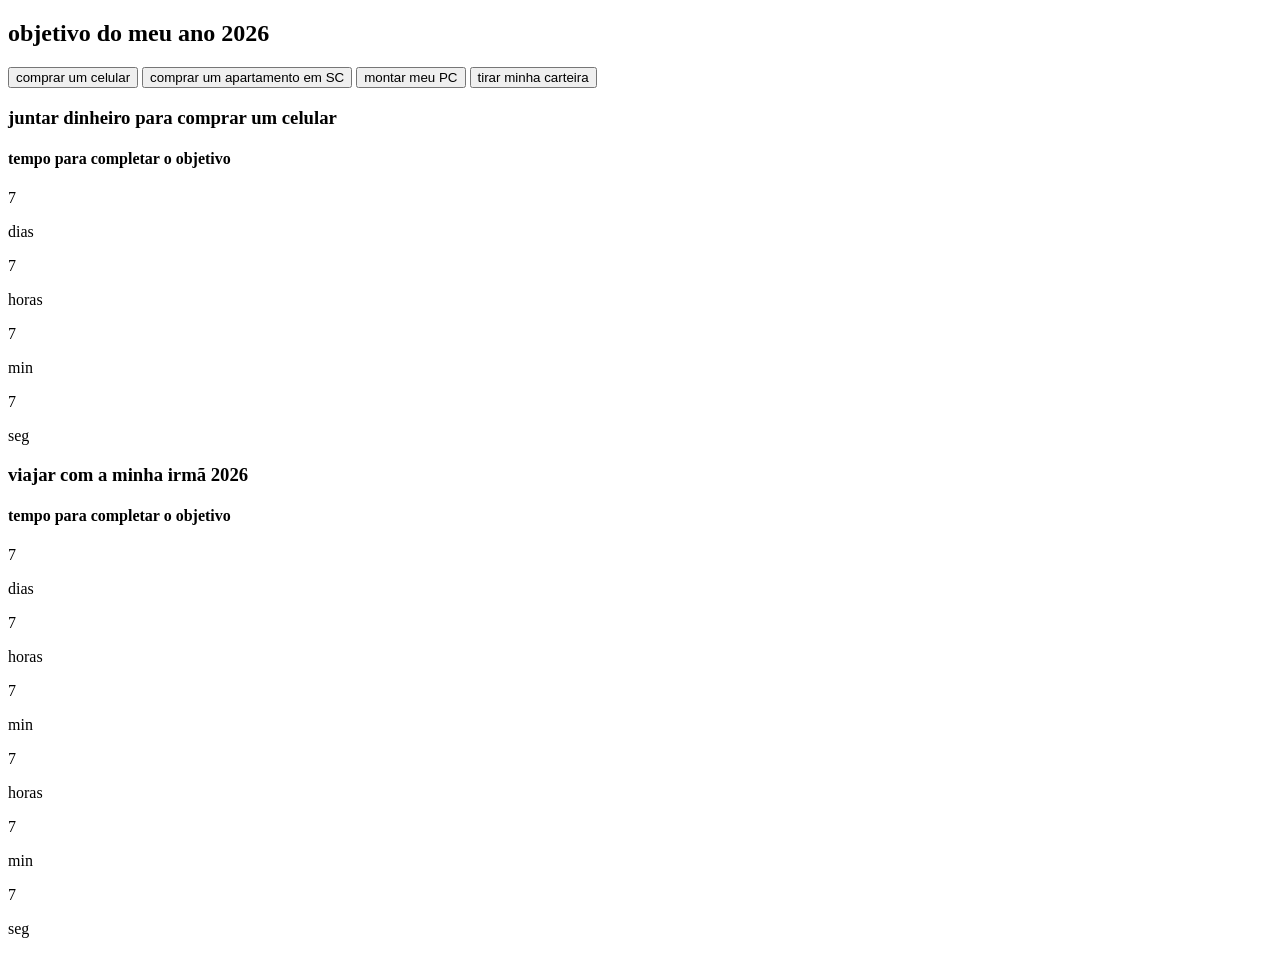
==== index.html @ e819a19a "ai papai" ====
<!DOCTYPE html>
<html lang="pt-br">
 <head>
    <meta charset="UTF-8">
    <meta name="viewport" content="width=device-width, initial-scale=1.0">
    <title>metas do meu ano de 2026</title>
    <lnk rel="stylesheet" href="sstyle.css">
 </head> 
 
 <body
 <section class="conteudo-principal"section>
    <h2 class="titulo-principal">objetivo do meu ano 2026</h2>
    <div class="conteudo">
        <div class="botoes">
            <button class="botao-ativo">comprar um celular</button>
            <button class="botao">comprar um apartamento em SC</button>
            <button clss="botao">montar meu PC</button>
            <button class="botao">tirar minha carteira</button>
            <div>
            <div class="abas-textos">
               <div class="aba-conteudo-ativo">
                  <h3 class="aba-conteudo-titulo-principal">juntar dinheiro para comprar um celular</h3>
                  <h4 class="aba-conteudo-titulo-secundario">tempo para completar o objetivo</h4>
                  <div class="contador">
               <div class="contador-digito">
                     <p clas="contador-digito-numero" id="dias0">7</p>
                     <p class="contador-digito-texto">dias</p>
                     </div>
                     <div class="contador-digito">
                     <p clas="contador-digito-numero" id="horas0">7</p>
                     <p class="contador-digito-texto">horas</p>
                     </div>
                     <div class="contador-digito">
                     <p clas="contador-digito-numero" id="min0">7</p>
                     <p class="contador-digito-texto">min</p>
                     </div>
                     <div class="contador-digito">
                     <p clas="contador-digito-numero" id="seg0">7</p>
                     <p class="contador-digito-texto">seg</p>
                     </div>
                     </div>
            </div>
            <div class="aba-conteudo">
               <h3 class="aba-conteudo-titulo-principal">viajar com a minha irmã 2026</h3>
               <h4 class="aba-conteudo-titulo-secundario">tempo para completar o objetivo</h4>
               <div class="contador">
                  <div class="contador-digito">
                     <p class="contador-digito-numero"id="dias1">7</p>
                     <p class="contador-digito-texto">dias</p>
                     </div>
                     <div class="contador-digito">
                        <p class="contador-digito-numero"id="horas1">7</p>
                        <p class="contador-digito-texto">horas</p>
                        </div>
                        <div class="contador-digito">
                           <p class="contador-digito-numero"id="min1">7</p>
                           <p class="contador-digito-texto">min</p>
                           </div>
                           <div class="contador-digito">
                              <p class="contador-digito-numero"id="horas0">7</p>
                              <p class="contador-digito-texto">horas</p>
                              </div>
                              <div class="contador-digito">
                                 <p class="contadr-digito-numero"id="min0">7</p>
                                 <p class="contador-digito-texto">min</p>
                                 </div>
                                 <div class="contador-digito">
                                    <p class="contador-digito-numero"id="seg0">7</p>
                                    <p class="contador-digito-texto">seg</p>
                                    </div>
                                    </div>
                                    </div>
                                    <div class="aba-conteudo">
                                       <h3 class="aba-conteudo-titulo-principal"
                              

               

 </section>

</body>
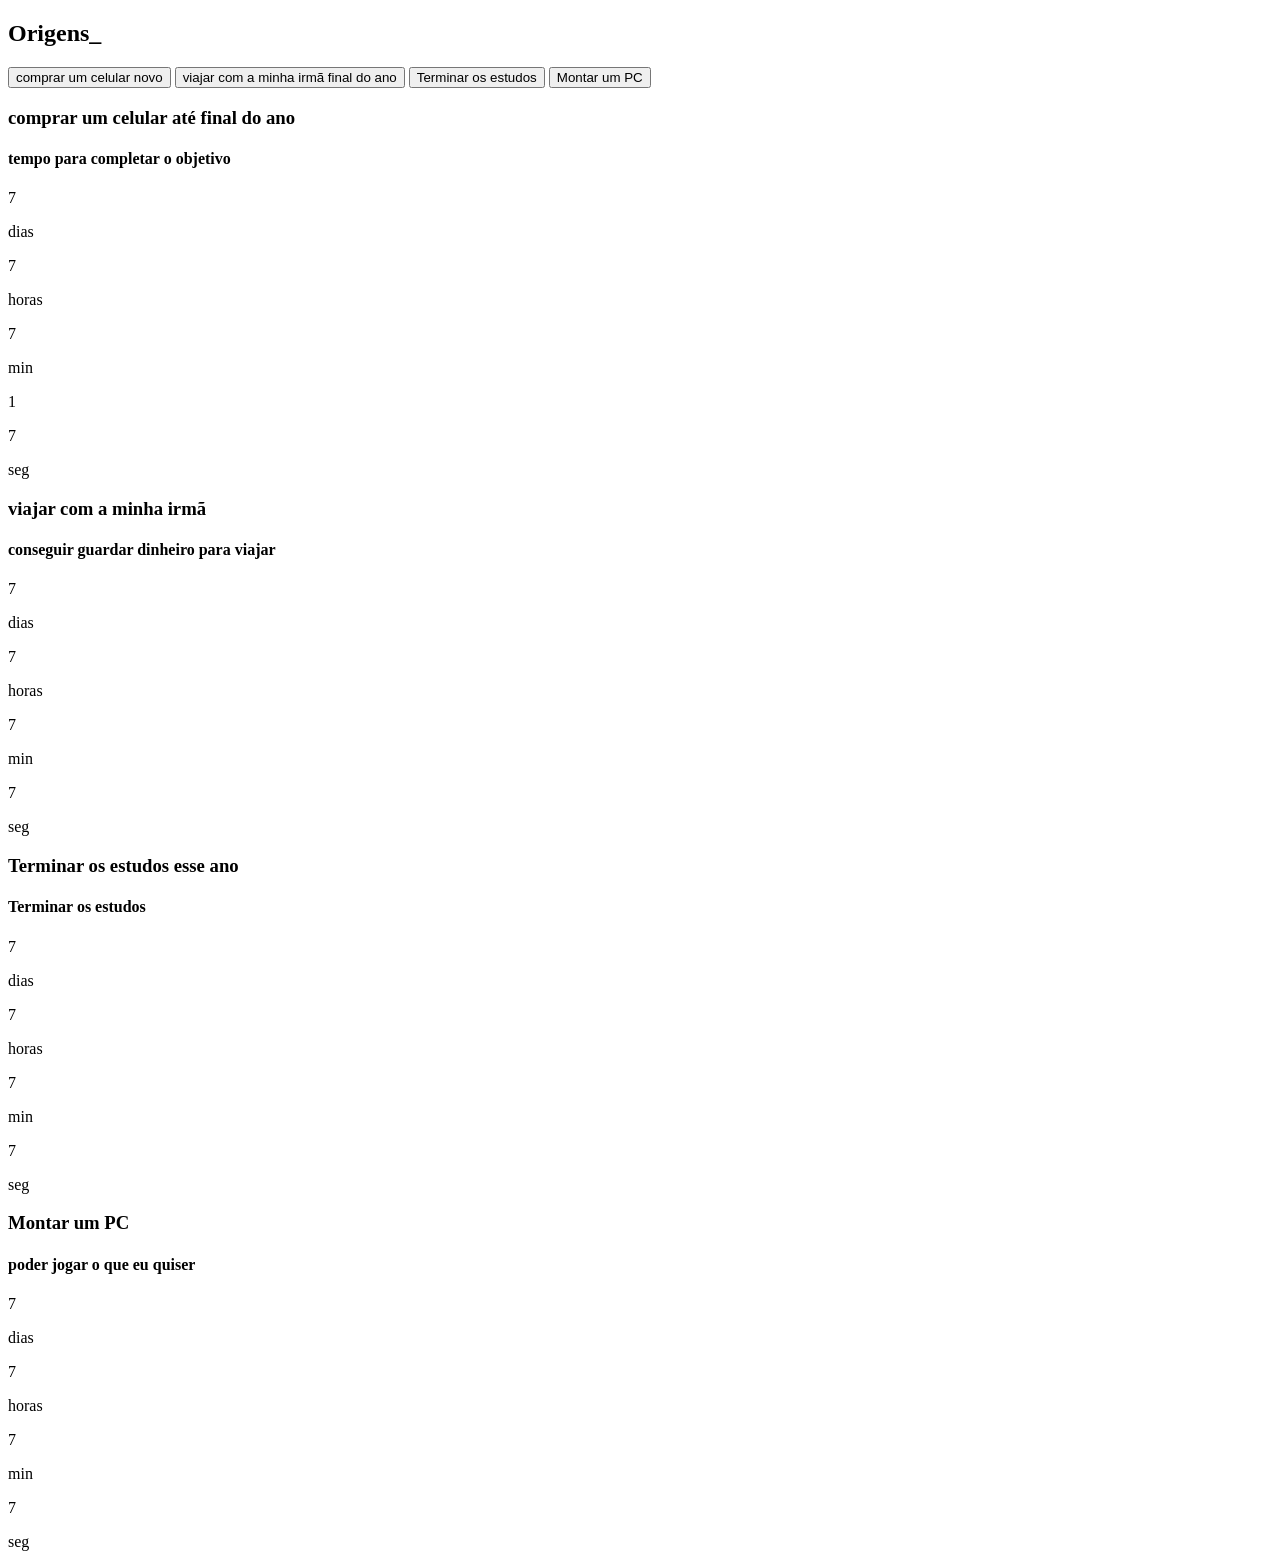
==== commit 8f71024d: "certinho" ====
--- a/index.html
+++ b/index.html
@@ -1,81 +1,121 @@
 <!DOCTYPE html>
 <html lang="pt-br">
- <head>
+<head>
     <meta charset="UTF-8">
     <meta name="viewport" content="width=device-width, initial-scale=1.0">
-    <title>metas do meu ano de 2026</title>
-    <lnk rel="stylesheet" href="sstyle.css">
- </head> 
- 
- <body
- <section class="conteudo-principal"section>
-    <h2 class="titulo-principal">objetivo do meu ano 2026</h2>
+    <title>Minhas Metas 2026</title>
+    <link rel="stylesheet" href="style.css"
+</head>
+
+
+
+<body>
+    
+<section class="conteudo-principal">
+    <h2 class="Titulo-principal">Origens<span>_</span></h2>
     <div class="conteudo">
         <div class="botoes">
-            <button class="botao-ativo">comprar um celular</button>
-            <button class="botao">comprar um apartamento em SC</button>
-            <button clss="botao">montar meu PC</button>
-            <button class="botao">tirar minha carteira</button>
-            <div>
-            <div class="abas-textos">
-               <div class="aba-conteudo-ativo">
-                  <h3 class="aba-conteudo-titulo-principal">juntar dinheiro para comprar um celular</h3>
-                  <h4 class="aba-conteudo-titulo-secundario">tempo para completar o objetivo</h4>
-                  <div class="contador">
-               <div class="contador-digito">
-                     <p clas="contador-digito-numero" id="dias0">7</p>
-                     <p class="contador-digito-texto">dias</p>
-                     </div>
-                     <div class="contador-digito">
-                     <p clas="contador-digito-numero" id="horas0">7</p>
-                     <p class="contador-digito-texto">horas</p>
-                     </div>
-                     <div class="contador-digito">
-                     <p clas="contador-digito-numero" id="min0">7</p>
-                     <p class="contador-digito-texto">min</p>
-                     </div>
-                     <div class="contador-digito">
-                     <p clas="contador-digito-numero" id="seg0">7</p>
-                     <p class="contador-digito-texto">seg</p>
-                     </div>
-                     </div>
+            <button class="botao-ativo">comprar um celular novo</button>
+            <button class="botao">viajar com a minha irmã final do ano</button>
+            <button class="botao">Terminar os estudos</button>
+            <button class="botao">Montar um PC</button>
+        </div>
+        <div class="abas-textos">
+            <div class="aba-conteudo-ativo">
+            <h3 class="aba-conteudo-titulo-principal">comprar um celular até final do ano</h3>
+            <h4 class="aba-conteudo-titulo-secundario">tempo para completar o objetivo</h4>
+            <div class="contador">
+                <div class="contador-digito">
+                    <p class="contador-digito-numero" id="dias0">7</p>
+                    <p class="contador-digito-texto">dias</p>
+                </div>
+                <div class="contador-digito">
+                    <p class="contador-digito-numero" id="horas0">7</p>
+                    <p class="contador-digito-texto">horas</p>
+                </div>
+                <div class="contador-digito">
+                    <p class="contador-digito-numero" id="min0">7</p>
+                    <p class="contador-digito-texto">min</p>
+                </div>1
+                <div class="contador-digito">
+                    <p class="contador-digito-numero" id="seg0">7</p>
+                    <p class="contador-digito-texto">seg</p>
+                </div>
             </div>
-            <div class="aba-conteudo">
-               <h3 class="aba-conteudo-titulo-principal">viajar com a minha irmã 2026</h3>
-               <h4 class="aba-conteudo-titulo-secundario">tempo para completar o objetivo</h4>
-               <div class="contador">
-                  <div class="contador-digito">
-                     <p class="contador-digito-numero"id="dias1">7</p>
-                     <p class="contador-digito-texto">dias</p>
-                     </div>
-                     <div class="contador-digito">
-                        <p class="contador-digito-numero"id="horas1">7</p>
-                        <p class="contador-digito-texto">horas</p>
-                        </div>
-                        <div class="contador-digito">
-                           <p class="contador-digito-numero"id="min1">7</p>
-                           <p class="contador-digito-texto">min</p>
-                           </div>
-                           <div class="contador-digito">
-                              <p class="contador-digito-numero"id="horas0">7</p>
-                              <p class="contador-digito-texto">horas</p>
-                              </div>
-                              <div class="contador-digito">
-                                 <p class="contadr-digito-numero"id="min0">7</p>
-                                 <p class="contador-digito-texto">min</p>
-                                 </div>
-                                 <div class="contador-digito">
-                                    <p class="contador-digito-numero"id="seg0">7</p>
-                                    <p class="contador-digito-texto">seg</p>
-                                    </div>
-                                    </div>
-                                    </div>
-                                    <div class="aba-conteudo">
-                                       <h3 class="aba-conteudo-titulo-principal"
-                              
+        </div>
+        
+        <div class="aba-conteudo">
+            <h3 class="aba-conteudo-titulo-principal">viajar com a minha irmã</h3>
+            <h4 class="aba-conteudo-titulo-secundario">conseguir guardar dinheiro para viajar</h4>
+            <div class="contador">
+                <div class="contador-digito">
+                    <p class="contador-digito-numero" id="dias1">7</p>
+                    <p class="contador-digito-texto">dias</p>
+                </div>
+                <div class="contador-digito">
+                    <p class="contador-digito-numero" id="horas1">7</p>
+                    <p class="contador-digito-texto">horas</p>
+                </div>
+                <div class="contador-digito">
+                    <p class="contador-digito-numero" id="min1">7</p>
+                    <p class="contador-digito-texto">min</p>
+                </div>
+                <div class="contador-digito">
+                    <p class="contador-digito-numero" id="seg1">7</p>
+                    <p class="contador-digito-texto">seg</p>
+                </div>
+            </div>
+        </div>
 
-               
+        <div class="aba-conteudo">
+            <h3 class="aba-conteudo-titulo-principal">Terminar os estudos esse ano</h3>
+            <h4 class="aba-conteudo-titulo-secundario">Terminar os estudos</h4>
+            <div class="contador">
+                <div class="contador-digito">
+                    <p class="contador-digito-numero" id="dias2">7</p>
+                    <p class="contador-digito-texto">dias</p>
+                </div>
+                <div class="contador-digito">
+                    <p class="contador-digito-numero" id="horas2">7</p>
+                    <p class="contador-digito-texto">horas</p>
+                </div>
+                <div class="contador-digito">
+                    <p class="contador-digito-numero" id="min2">7</p>
+                    <p class="contador-digito-texto">min</p>
+                </div>
+                <div class="contador-digito">
+                    <p class="contador-digito-numero" id="seg2">7</p>
+                    <p class="contador-digito-texto">seg</p>
+                </div>
+            </div>
+        </div>
 
- </section>
+        <div class="aba-conteudo">
+            <h3 class="aba-conteudo-titulo-principal">Montar um PC</h3>
+            <h4 class="aba-conteudo-titulo-secundario">poder jogar o que eu quiser</h4>
+            <div class="contador">
+                <div class="contador-digito">
+                    <p class="contador-digito-numero" id="dias3">7</p>
+                    <p class="contador-digito-texto">dias</p>
+                </div>
+                <div class="contador-digito">
+                    <p class="contador-digito-numero" id="horas3">7</p>
+                    <p class="contador-digito-texto">horas</p>
+                </div>
+                <div class="contador-digito">
+                    <p class="contador-digito-numero" id="min3">7</p>
+                    <p class="contador-digito-texto">min</p>
+                </div>
+                <div class="contador-digito">
+                    <p class="contador-digito-numero" id="seg3">7</p>
+                    <p class="contador-digito-texto">seg</p>
+            </div>
+        </div>
 
-</body>+        </div>
+    </div>
+</section>
+
+<script src="main.js"></script>
+</body>
+</html>
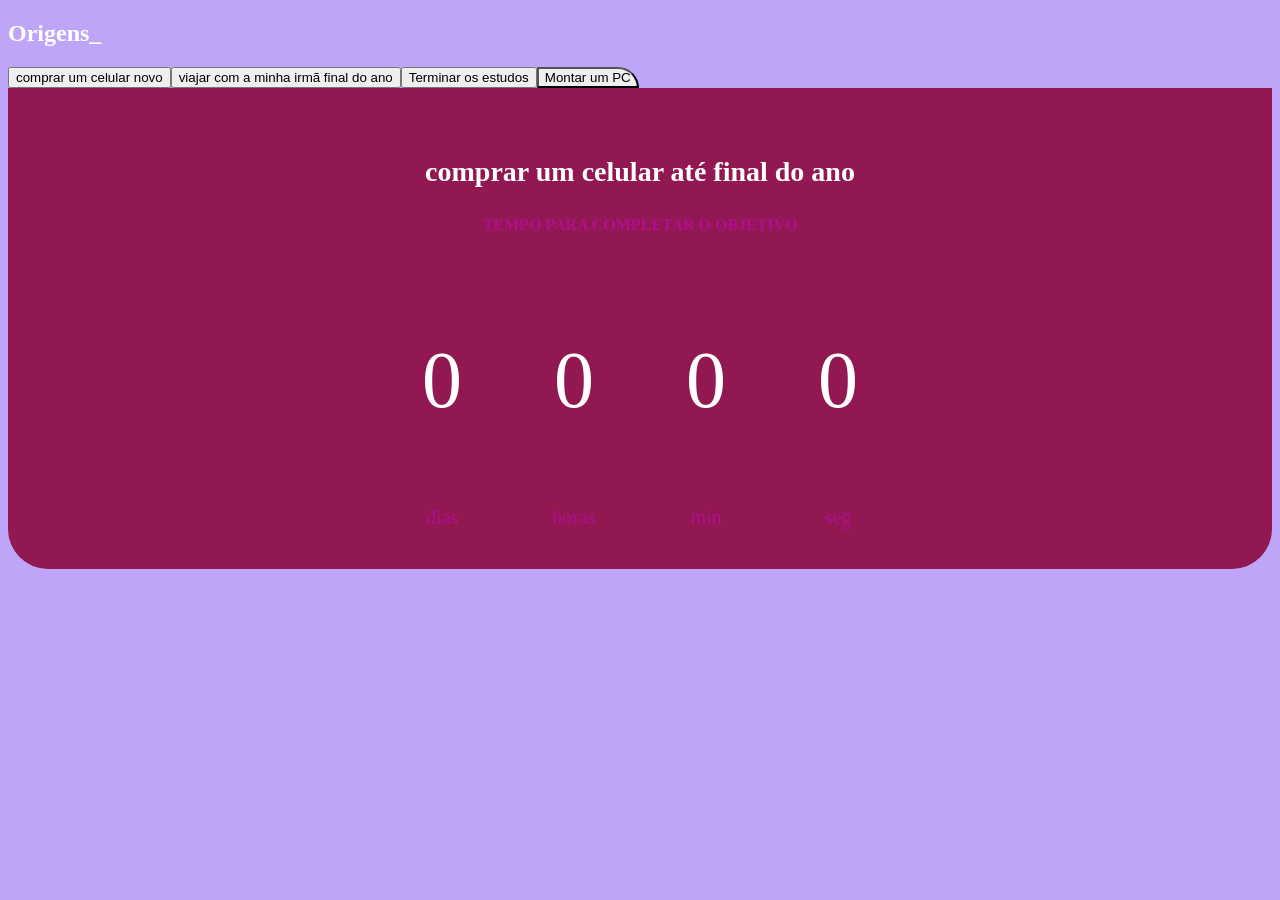
==== commit b2ec0bdf: "certo1" ====
--- a/index.html
+++ b/index.html
@@ -4,10 +4,8 @@
     <meta charset="UTF-8">
     <meta name="viewport" content="width=device-width, initial-scale=1.0">
     <title>Minhas Metas 2026</title>
-    <link rel="stylesheet" href="style.css"
+    <link rel="stylesheet" href="style.css"> 
 </head>
-
-
 
 <body>
     
@@ -20,101 +18,99 @@
             <button class="botao">Terminar os estudos</button>
             <button class="botao">Montar um PC</button>
         </div>
+        
         <div class="abas-textos">
             <div class="aba-conteudo-ativo">
-            <h3 class="aba-conteudo-titulo-principal">comprar um celular até final do ano</h3>
-            <h4 class="aba-conteudo-titulo-secundario">tempo para completar o objetivo</h4>
-            <div class="contador">
-                <div class="contador-digito">
-                    <p class="contador-digito-numero" id="dias0">7</p>
-                    <p class="contador-digito-texto">dias</p>
-                </div>
-                <div class="contador-digito">
-                    <p class="contador-digito-numero" id="horas0">7</p>
-                    <p class="contador-digito-texto">horas</p>
-                </div>
-                <div class="contador-digito">
-                    <p class="contador-digito-numero" id="min0">7</p>
-                    <p class="contador-digito-texto">min</p>
-                </div>1
-                <div class="contador-digito">
-                    <p class="contador-digito-numero" id="seg0">7</p>
-                    <p class="contador-digito-texto">seg</p>
+                <h3 class="aba-conteudo-titulo-principal">comprar um celular até final do ano</h3>
+                <h4 class="aba-conteudo-titulo-secundario">tempo para completar o objetivo</h4>
+                <div class="contador">
+                    <div class="contador-digito">
+                        <p class="contador-digito-numero" id="dias0">7</p>
+                        <p class="contador-digito-texto">dias</p>
+                    </div>
+                    <div class="contador-digito">
+                        <p class="contador-digito-numero" id="horas0">7</p>
+                        <p class="contador-digito-texto">horas</p>
+                    </div>
+                    <div class="contador-digito">
+                        <p class="contador-digito-numero" id="min0">7</p>
+                        <p class="contador-digito-texto">min</p>
+                    </div> <div class="contador-digito">
+                        <p class="contador-digito-numero" id="seg0">7</p>
+                        <p class="contador-digito-texto">seg</p>
+                    </div>
                 </div>
             </div>
-        </div>
-        
-        <div class="aba-conteudo">
-            <h3 class="aba-conteudo-titulo-principal">viajar com a minha irmã</h3>
-            <h4 class="aba-conteudo-titulo-secundario">conseguir guardar dinheiro para viajar</h4>
-            <div class="contador">
-                <div class="contador-digito">
-                    <p class="contador-digito-numero" id="dias1">7</p>
-                    <p class="contador-digito-texto">dias</p>
-                </div>
-                <div class="contador-digito">
-                    <p class="contador-digito-numero" id="horas1">7</p>
-                    <p class="contador-digito-texto">horas</p>
-                </div>
-                <div class="contador-digito">
-                    <p class="contador-digito-numero" id="min1">7</p>
-                    <p class="contador-digito-texto">min</p>
-                </div>
-                <div class="contador-digito">
-                    <p class="contador-digito-numero" id="seg1">7</p>
-                    <p class="contador-digito-texto">seg</p>
+            
+            <div class="aba-conteudo">
+                <h3 class="aba-conteudo-titulo-principal">viajar com a minha irmã</h3>
+                <h4 class="aba-conteudo-titulo-secundario">conseguir guardar dinheiro para viajar</h4>
+                <div class="contador">
+                    <div class="contador-digito">
+                        <p class="contador-digito-numero" id="dias1">7</p>
+                        <p class="contador-digito-texto">dias</p>
+                    </div>
+                    <div class="contador-digito">
+                        <p class="contador-digito-numero" id="horas1">7</p>
+                        <p class="contador-digito-texto">horas</p>
+                    </div>
+                    <div class="contador-digito">
+                        <p class="contador-digito-numero" id="min1">7</p>
+                        <p class="contador-digito-texto">min</p>
+                    </div>
+                    <div class="contador-digito">
+                        <p class="contador-digito-numero" id="seg1">7</p>
+                        <p class="contador-digito-texto">seg</p>
+                    </div>
                 </div>
             </div>
-        </div>
 
-        <div class="aba-conteudo">
-            <h3 class="aba-conteudo-titulo-principal">Terminar os estudos esse ano</h3>
-            <h4 class="aba-conteudo-titulo-secundario">Terminar os estudos</h4>
-            <div class="contador">
-                <div class="contador-digito">
-                    <p class="contador-digito-numero" id="dias2">7</p>
-                    <p class="contador-digito-texto">dias</p>
-                </div>
-                <div class="contador-digito">
-                    <p class="contador-digito-numero" id="horas2">7</p>
-                    <p class="contador-digito-texto">horas</p>
-                </div>
-                <div class="contador-digito">
-                    <p class="contador-digito-numero" id="min2">7</p>
-                    <p class="contador-digito-texto">min</p>
-                </div>
-                <div class="contador-digito">
-                    <p class="contador-digito-numero" id="seg2">7</p>
-                    <p class="contador-digito-texto">seg</p>
+            <div class="aba-conteudo">
+                <h3 class="aba-conteudo-titulo-principal">Terminar os estudos esse ano</h3>
+                <h4 class="aba-conteudo-titulo-secundario">Terminar os estudos</h4>
+                <div class="contador">
+                    <div class="contador-digito">
+                        <p class="contador-digito-numero" id="dias2">7</p>
+                        <p class="contador-digito-texto">dias</p>
+                    </div>
+                    <div class="contador-digito">
+                        <p class="contador-digito-numero" id="horas2">7</p>
+                        <p class="contador-digito-texto">horas</p>
+                    </div>
+                    <div class="contador-digito">
+                        <p class="contador-digito-numero" id="min2">7</p>
+                        <p class="contador-digito-texto">min</p>
+                    </div>
+                    <div class="contador-digito">
+                        <p class="contador-digito-numero" id="seg2">7</p>
+                        <p class="contador-digito-texto">seg</p>
+                    </div>
                 </div>
             </div>
-        </div>
 
-        <div class="aba-conteudo">
-            <h3 class="aba-conteudo-titulo-principal">Montar um PC</h3>
-            <h4 class="aba-conteudo-titulo-secundario">poder jogar o que eu quiser</h4>
-            <div class="contador">
-                <div class="contador-digito">
-                    <p class="contador-digito-numero" id="dias3">7</p>
-                    <p class="contador-digito-texto">dias</p>
-                </div>
-                <div class="contador-digito">
-                    <p class="contador-digito-numero" id="horas3">7</p>
-                    <p class="contador-digito-texto">horas</p>
-                </div>
-                <div class="contador-digito">
-                    <p class="contador-digito-numero" id="min3">7</p>
-                    <p class="contador-digito-texto">min</p>
-                </div>
-                <div class="contador-digito">
-                    <p class="contador-digito-numero" id="seg3">7</p>
-                    <p class="contador-digito-texto">seg</p>
+            <div class="aba-conteudo">
+                <h3 class="aba-conteudo-titulo-principal">Montar um PC</h3>
+                <h4 class="aba-conteudo-titulo-secundario">poder jogar o que eu quiser</h4>
+                <div class="contador">
+                    <div class="contador-digito">
+                        <p class="contador-digito-numero" id="dias3">7</p>
+                        <p class="contador-digito-texto">dias</p>
+                    </div>
+                    <div class="contador-digito">
+                        <p class="contador-digito-numero" id="horas3">7</p>
+                        <p class="contador-digito-texto">horas</p>
+                    </div>
+                    <div class="contador-digito">
+                        <p class="contador-digito-numero" id="min3">7</p>
+                        <p class="contador-digito-texto">min</p>
+                    </div>
+                    <div class="contador-digito">
+                        <p class="contador-digito-numero" id="seg3">7</p>
+                        <p class="contador-digito-texto">seg</p>
+                    </div> </div>
             </div>
-        </div>
 
-        </div>
-    </div>
-</section>
+        </div> </div> </section>
 
 <script src="main.js"></script>
 </body>
--- a/style.css
+++ b/style.css
@@ -0,0 +1,120 @@
+@import url('https://fonts.googleapis.com/css2?family=Chakra+Petch:wght@400;700&display=swap&#39'); 
+
+ :root {
+    --cor-de-fundo: #bea5f8;
+    --grifar: #d800e073;
+    --branco: #ffffff; 
+    --botao-ativo: #8E00E0;
+    --botao-inativo: #a5a6f0; 
+    --texto-fundo:  #911850; 
+ }
+
+ body{
+    background-color: var(--cor-de-fundo);
+    color:var(--branco);
+    font-family: 'Times New Roman',Times, serif;
+}
+
+.conteuo-principal {
+   display: flex;
+   flex-direction: column;
+   justify-content: center;
+   align-items: center;
+   max-width: 1200px;
+   width: 100%;
+   margin: 0 auto;
+   }
+
+   .titulo-principal{ 
+   text-align: left;
+   width: 100%
+   font-size: 32px;
+}
+botao{
+    font-family: 'Times New Roman', Times, serif';
+    background-color: var(--botao-ativo);
+    color: var(--braanco);
+    display: flex;
+     justify-content: center;
+     padding: 1em;
+     font-size: 18px;
+   align-items: center;
+   width: 100%;
+   border-bottom: 4px solid var (--botao-ativo);
+   border-left: 2px solid var (--botao-ativo);
+   border-right: 2px solid var (--botao-ativo);
+   border-top: none; 
+}              
+
+
+.botao:first-child{
+     border-radius: 40px 40px 0 0;
+}
+
+.botoes{
+   display: flex;
+}
+
+.botao.ativo{
+   background-color:var(--botao-ativo);
+   border-bottom:4px solid var (--grifar);
+
+} 
+.abas-textos{
+   background-color:var(--texto-fundo);
+   padding:40px;
+   border-radius:0 0 40px 40px;
+}
+.aba-conteudo.ativo{
+   display:block;
+
+}
+
+.aba-conteudo{
+   display:none;
+}
+.aba-conteudo-titulo-principal{
+   font-size:28px;
+   text-align:center;
+}
+
+.aba-conteudo-titulo-secundario{
+   text-align:center;
+   color:var(--grifar);
+   text-transform:uppercase;
+
+}
+
+.contador{
+   display:flex;
+   justify-content:center;
+   flex-wrap:wrap;
+}
+
+.contador-digito{
+   padding:0 16px;
+   text-align:center;
+   min-width:100px;
+
+}
+.contador-digito-numero{
+   font-size: 80px;
+   magin: 0;
+}
+.contador-digito-texto{
+   color:var(--grifar);
+   font-size:20px;
+   margin: 0;
+}
+
+@media screen and (min-width:768px){
+   .botao{
+      display:flex;
+   }
+.botao:first-child{
+   border-radius:40px 0 0 0;
+}
+.botao:last-child{
+   border-radius:0 40px 0 0;
+}
+}
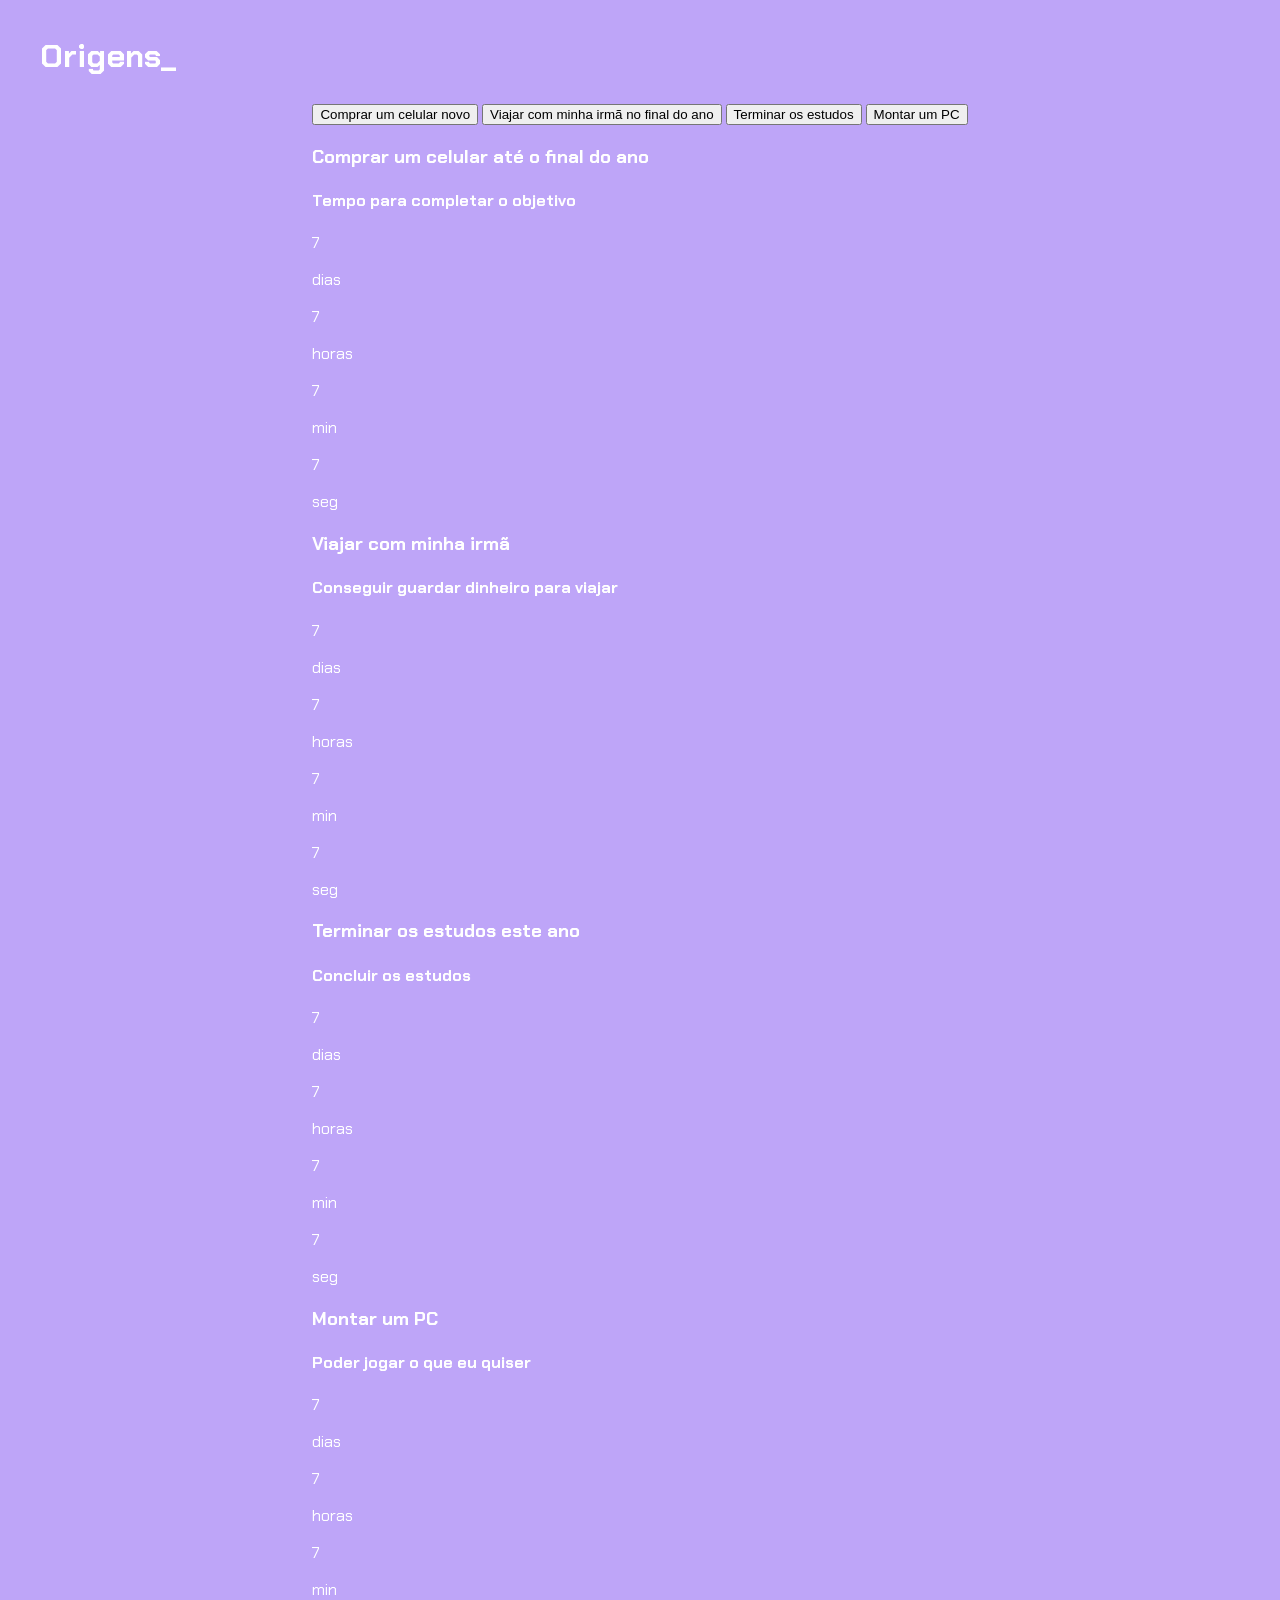
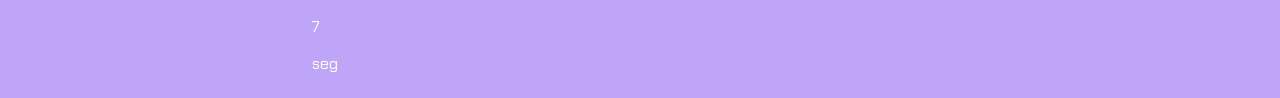
==== commit 82ff5d45: "ok" ====
--- a/index.html
+++ b/index.html
@@ -1,117 +1,165 @@
 <!DOCTYPE html>
-<html lang="pt-br">
+<html lang="pt-BR">
 <head>
     <meta charset="UTF-8">
     <meta name="viewport" content="width=device-width, initial-scale=1.0">
     <title>Minhas Metas 2026</title>
-    <link rel="stylesheet" href="style.css"> 
+    <link rel="stylesheet" href="style.css">
 </head>
 
 <body>
-    
-<section class="conteudo-principal">
-    <h2 class="Titulo-principal">Origens<span>_</span></h2>
-    <div class="conteudo">
-        <div class="botoes">
-            <button class="botao-ativo">comprar um celular novo</button>
-            <button class="botao">viajar com a minha irmã final do ano</button>
-            <button class="botao">Terminar os estudos</button>
-            <button class="botao">Montar um PC</button>
-        </div>
-        
-        <div class="abas-textos">
-            <div class="aba-conteudo-ativo">
-                <h3 class="aba-conteudo-titulo-principal">comprar um celular até final do ano</h3>
-                <h4 class="aba-conteudo-titulo-secundario">tempo para completar o objetivo</h4>
-                <div class="contador">
-                    <div class="contador-digito">
-                        <p class="contador-digito-numero" id="dias0">7</p>
-                        <p class="contador-digito-texto">dias</p>
-                    </div>
-                    <div class="contador-digito">
-                        <p class="contador-digito-numero" id="horas0">7</p>
-                        <p class="contador-digito-texto">horas</p>
-                    </div>
-                    <div class="contador-digito">
-                        <p class="contador-digito-numero" id="min0">7</p>
-                        <p class="contador-digito-texto">min</p>
-                    </div> <div class="contador-digito">
-                        <p class="contador-digito-numero" id="seg0">7</p>
-                        <p class="contador-digito-texto">seg</p>
+
+    <section class="conteudo-principal">
+        <h2 class="titulo-principal">Origens<span>_</span></h2>
+
+        <div class="conteudo">
+
+            <div class="botoes">
+                <button class="botao-ativo">Comprar um celular novo</button>
+                <button class="botao">Viajar com minha irmã no final do ano</button>
+                <button class="botao">Terminar os estudos</button>
+                <button class="botao">Montar um PC</button>
+            </div>
+
+            <div class="abas-textos">
+
+                <!-- Aba 1 -->
+                <div class="aba-conteudo-ativo">
+                    <h3 class="aba-conteudo-titulo-principal">
+                        Comprar um celular até o final do ano
+                    </h3>
+
+                    <h4 class="aba-conteudo-titulo-secundario">
+                        Tempo para completar o objetivo
+                    </h4>
+
+                    <div class="contador">
+                        <div class="contador-digito">
+                            <p class="contador-digito-numero" id="dias0">7</p>
+                            <p class="contador-digito-texto">dias</p>
+                        </div>
+
+                        <div class="contador-digito">
+                            <p class="contador-digito-numero" id="horas0">7</p>
+                            <p class="contador-digito-texto">horas</p>
+                        </div>
+
+                        <div class="contador-digito">
+                            <p class="contador-digito-numero" id="min0">7</p>
+                            <p class="contador-digito-texto">min</p>
+                        </div>
+
+                        <div class="contador-digito">
+                            <p class="contador-digito-numero" id="seg0">7</p>
+                            <p class="contador-digito-texto">seg</p>
+                        </div>
                     </div>
                 </div>
-            </div>
-            
-            <div class="aba-conteudo">
-                <h3 class="aba-conteudo-titulo-principal">viajar com a minha irmã</h3>
-                <h4 class="aba-conteudo-titulo-secundario">conseguir guardar dinheiro para viajar</h4>
-                <div class="contador">
-                    <div class="contador-digito">
-                        <p class="contador-digito-numero" id="dias1">7</p>
-                        <p class="contador-digito-texto">dias</p>
-                    </div>
-                    <div class="contador-digito">
-                        <p class="contador-digito-numero" id="horas1">7</p>
-                        <p class="contador-digito-texto">horas</p>
-                    </div>
-                    <div class="contador-digito">
-                        <p class="contador-digito-numero" id="min1">7</p>
-                        <p class="contador-digito-texto">min</p>
-                    </div>
-                    <div class="contador-digito">
-                        <p class="contador-digito-numero" id="seg1">7</p>
-                        <p class="contador-digito-texto">seg</p>
+
+                <!-- Aba 2 -->
+                <div class="aba-conteudo">
+                    <h3 class="aba-conteudo-titulo-principal">
+                        Viajar com minha irmã
+                    </h3>
+
+                    <h4 class="aba-conteudo-titulo-secundario">
+                        Conseguir guardar dinheiro para viajar
+                    </h4>
+
+                    <div class="contador">
+                        <div class="contador-digito">
+                            <p class="contador-digito-numero" id="dias1">7</p>
+                            <p class="contador-digito-texto">dias</p>
+                        </div>
+
+                        <div class="contador-digito">
+                            <p class="contador-digito-numero" id="horas1">7</p>
+                            <p class="contador-digito-texto">horas</p>
+                        </div>
+
+                        <div class="contador-digito">
+                            <p class="contador-digito-numero" id="min1">7</p>
+                            <p class="contador-digito-texto">min</p>
+                        </div>
+
+                        <div class="contador-digito">
+                            <p class="contador-digito-numero" id="seg1">7</p>
+                            <p class="contador-digito-texto">seg</p>
+                        </div>
                     </div>
                 </div>
-            </div>
 
-            <div class="aba-conteudo">
-                <h3 class="aba-conteudo-titulo-principal">Terminar os estudos esse ano</h3>
-                <h4 class="aba-conteudo-titulo-secundario">Terminar os estudos</h4>
-                <div class="contador">
-                    <div class="contador-digito">
-                        <p class="contador-digito-numero" id="dias2">7</p>
-                        <p class="contador-digito-texto">dias</p>
-                    </div>
-                    <div class="contador-digito">
-                        <p class="contador-digito-numero" id="horas2">7</p>
-                        <p class="contador-digito-texto">horas</p>
-                    </div>
-                    <div class="contador-digito">
-                        <p class="contador-digito-numero" id="min2">7</p>
-                        <p class="contador-digito-texto">min</p>
-                    </div>
-                    <div class="contador-digito">
-                        <p class="contador-digito-numero" id="seg2">7</p>
-                        <p class="contador-digito-texto">seg</p>
+                <!-- Aba 3 -->
+                <div class="aba-conteudo">
+                    <h3 class="aba-conteudo-titulo-principal">
+                        Terminar os estudos este ano
+                    </h3>
+
+                    <h4 class="aba-conteudo-titulo-secundario">
+                        Concluir os estudos
+                    </h4>
+
+                    <div class="contador">
+                        <div class="contador-digito">
+                            <p class="contador-digito-numero" id="dias2">7</p>
+                            <p class="contador-digito-texto">dias</p>
+                        </div>
+
+                        <div class="contador-digito">
+                            <p class="contador-digito-numero" id="horas2">7</p>
+                            <p class="contador-digito-texto">horas</p>
+                        </div>
+
+                        <div class="contador-digito">
+                            <p class="contador-digito-numero" id="min2">7</p>
+                            <p class="contador-digito-texto">min</p>
+                        </div>
+
+                        <div class="contador-digito">
+                            <p class="contador-digito-numero" id="seg2">7</p>
+                            <p class="contador-digito-texto">seg</p>
+                        </div>
                     </div>
                 </div>
+
+                <!-- Aba 4 -->
+                <div class="aba-conteudo">
+                    <h3 class="aba-conteudo-titulo-principal">
+                        Montar um PC
+                    </h3>
+
+                    <h4 class="aba-conteudo-titulo-secundario">
+                        Poder jogar o que eu quiser
+                    </h4>
+
+                    <div class="contador">
+                        <div class="contador-digito">
+                            <p class="contador-digito-numero" id="dias3">7</p>
+                            <p class="contador-digito-texto">dias</p>
+                        </div>
+
+                        <div class="contador-digito">
+                            <p class="contador-digito-numero" id="horas3">7</p>
+                            <p class="contador-digito-texto">horas</p>
+                        </div>
+
+                        <div class="contador-digito">
+                            <p class="contador-digito-numero" id="min3">7</p>
+                            <p class="contador-digito-texto">min</p>
+                        </div>
+
+                        <div class="contador-digito">
+                            <p class="contador-digito-numero" id="seg3">7</p>
+                            <p class="contador-digito-texto">seg</p>
+                        </div>
+                    </div>
+                </div>
+
             </div>
+        </div>
+    </section>
 
-            <div class="aba-conteudo">
-                <h3 class="aba-conteudo-titulo-principal">Montar um PC</h3>
-                <h4 class="aba-conteudo-titulo-secundario">poder jogar o que eu quiser</h4>
-                <div class="contador">
-                    <div class="contador-digito">
-                        <p class="contador-digito-numero" id="dias3">7</p>
-                        <p class="contador-digito-texto">dias</p>
-                    </div>
-                    <div class="contador-digito">
-                        <p class="contador-digito-numero" id="horas3">7</p>
-                        <p class="contador-digito-texto">horas</p>
-                    </div>
-                    <div class="contador-digito">
-                        <p class="contador-digito-numero" id="min3">7</p>
-                        <p class="contador-digito-texto">min</p>
-                    </div>
-                    <div class="contador-digito">
-                        <p class="contador-digito-numero" id="seg3">7</p>
-                        <p class="contador-digito-texto">seg</p>
-                    </div> </div>
-            </div>
+    <script src="main.js"></script>
 
-        </div> </div> </section>
-
-<script src="main.js"></script>
 </body>
 </html>
--- a/style.css
+++ b/style.css
@@ -1,4 +1,4 @@
-@import url('https://fonts.googleapis.com/css2?family=Chakra+Petch:wght@400;700&display=swap&#39'); 
+@import url('https://fonts.googleapis.com/css2?family=Chakra+Petch:wght=400;700&display=swap'); 
 
  :root {
     --cor-de-fundo: #bea5f8;
@@ -11,11 +11,11 @@
 
  body{
     background-color: var(--cor-de-fundo);
-    color:var(--branco);
-    font-family: 'Times New Roman',Times, serif;
+    color: var(--branco);
+    font-family: 'Chakra Petch', 'Times New Roman', Times, serif;
 }
 
-.conteuo-principal {
+.conteudo-principal {
    display: flex;
    flex-direction: column;
    justify-content: center;
@@ -23,98 +23,11 @@
    max-width: 1200px;
    width: 100%;
    margin: 0 auto;
-   }
+}
 
-   .titulo-principal{ 
+
+.titulo-principal{ 
    text-align: left;
-   width: 100%
+   width: 100%;
    font-size: 32px;
 }
-botao{
-    font-family: 'Times New Roman', Times, serif';
-    background-color: var(--botao-ativo);
-    color: var(--braanco);
-    display: flex;
-     justify-content: center;
-     padding: 1em;
-     font-size: 18px;
-   align-items: center;
-   width: 100%;
-   border-bottom: 4px solid var (--botao-ativo);
-   border-left: 2px solid var (--botao-ativo);
-   border-right: 2px solid var (--botao-ativo);
-   border-top: none; 
-}              
-
-
-.botao:first-child{
-     border-radius: 40px 40px 0 0;
-}
-
-.botoes{
-   display: flex;
-}
-
-.botao.ativo{
-   background-color:var(--botao-ativo);
-   border-bottom:4px solid var (--grifar);
-
-} 
-.abas-textos{
-   background-color:var(--texto-fundo);
-   padding:40px;
-   border-radius:0 0 40px 40px;
-}
-.aba-conteudo.ativo{
-   display:block;
-
-}
-
-.aba-conteudo{
-   display:none;
-}
-.aba-conteudo-titulo-principal{
-   font-size:28px;
-   text-align:center;
-}
-
-.aba-conteudo-titulo-secundario{
-   text-align:center;
-   color:var(--grifar);
-   text-transform:uppercase;
-
-}
-
-.contador{
-   display:flex;
-   justify-content:center;
-   flex-wrap:wrap;
-}
-
-.contador-digito{
-   padding:0 16px;
-   text-align:center;
-   min-width:100px;
-
-}
-.contador-digito-numero{
-   font-size: 80px;
-   magin: 0;
-}
-.contador-digito-texto{
-   color:var(--grifar);
-   font-size:20px;
-   margin: 0;
-}
-
-@media screen and (min-width:768px){
-   .botao{
-      display:flex;
-   }
-.botao:first-child{
-   border-radius:40px 0 0 0;
-}
-.botao:last-child{
-   border-radius:0 40px 0 0;
-}
-}
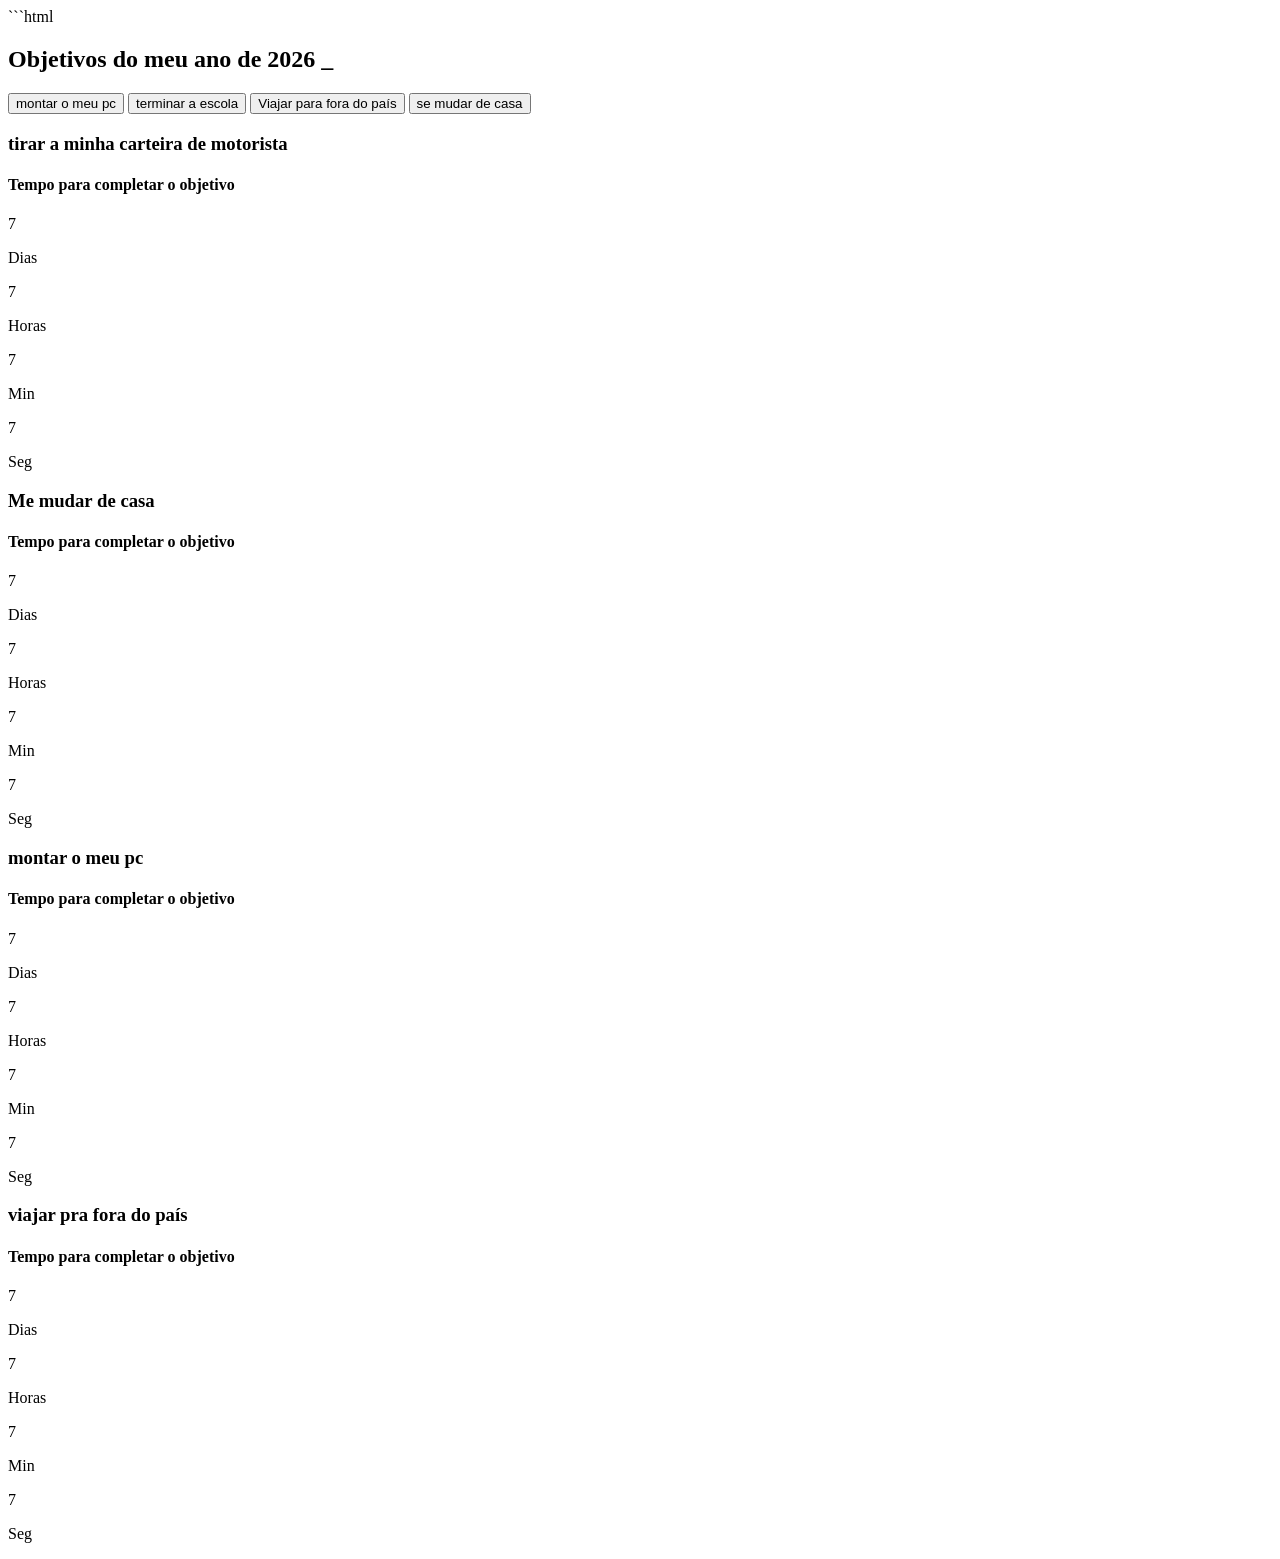
==== commit 151d082b: "certo1" ====
--- a/index.html
+++ b/index.html
@@ -1,165 +1,169 @@
+```html
 <!DOCTYPE html>
 <html lang="pt-BR">
 <head>
     <meta charset="UTF-8">
     <meta name="viewport" content="width=device-width, initial-scale=1.0">
-    <title>Minhas Metas 2026</title>
+    <title>Metas do seu ano de 2026</title>
     <link rel="stylesheet" href="style.css">
 </head>
 
 <body>
 
-    <section class="conteudo-principal">
-        <h2 class="titulo-principal">Origens<span>_</span></h2>
+<section class="conteudo-principal">
+    <h2 class="titulo-principal">
+        Objetivos do meu ano de 2026 <span>_</span>
+    </h2>
 
-        <div class="conteudo">
+    <div class="conteudo">
 
-            <div class="botoes">
-                <button class="botao-ativo">Comprar um celular novo</button>
-                <button class="botao">Viajar com minha irmã no final do ano</button>
-                <button class="botao">Terminar os estudos</button>
-                <button class="botao">Montar um PC</button>
+        <div class="botoes">
+            <button class="botao ativo">montar o meu pc</button>
+            <button class="botao">terminar a escola</button>
+            <button class="botao">Viajar para fora do país</button>
+            <button class="botao">se mudar de casa</button>
+        </div>
+
+        <div class="abas-textos">
+
+            <!-- Aba 1 -->
+            <div class="aba-conteudo ativo">
+                <h3 class="aba-conteudo-titulo-principal">
+                    tirar a minha carteira de motorista
+                </h3>
+
+                <h4 class="aba-conteudo-titulo-secundario">
+                    Tempo para completar o objetivo
+                </h4>
+
+                <div class="contador">
+                    <div class="contador-digito">
+                        <p class="contador-digito-numero" id="dias0">7</p>
+                        <p class="contador-digito-texto">Dias</p>
+                    </div>
+
+                    <div class="contador-digito">
+                        <p class="contador-digito-numero" id="horas0">7</p>
+                        <p class="contador-digito-texto">Horas</p>
+                    </div>
+
+                    <div class="contador-digito">
+                        <p class="contador-digito-numero" id="min0">7</p>
+                        <p class="contador-digito-texto">Min</p>
+                    </div>
+
+                    <div class="contador-digito">
+                        <p class="contador-digito-numero" id="seg0">7</p>
+                        <p class="contador-digito-texto">Seg</p>
+                    </div>
+                </div>
             </div>
 
-            <div class="abas-textos">
+            <!-- Aba 2 -->
+            <div class="aba-conteudo">
+                <h3 class="aba-conteudo-titulo-principal">
+                    Me mudar de casa
+                </h3>
 
-                <!-- Aba 1 -->
-                <div class="aba-conteudo-ativo">
-                    <h3 class="aba-conteudo-titulo-principal">
-                        Comprar um celular até o final do ano
-                    </h3>
+                <h4 class="aba-conteudo-titulo-secundario">
+                    Tempo para completar o objetivo
+                </h4>
 
-                    <h4 class="aba-conteudo-titulo-secundario">
-                        Tempo para completar o objetivo
-                    </h4>
+                <div class="contador">
+                    <div class="contador-digito">
+                        <p class="contador-digito-numero" id="dias1">7</p>
+                        <p class="contador-digito-texto">Dias</p>
+                    </div>
 
-                    <div class="contador">
-                        <div class="contador-digito">
-                            <p class="contador-digito-numero" id="dias0">7</p>
-                            <p class="contador-digito-texto">dias</p>
-                        </div>
+                    <div class="contador-digito">
+                        <p class="contador-digito-numero" id="horas1">7</p>
+                        <p class="contador-digito-texto">Horas</p>
+                    </div>
 
-                        <div class="contador-digito">
-                            <p class="contador-digito-numero" id="horas0">7</p>
-                            <p class="contador-digito-texto">horas</p>
-                        </div>
+                    <div class="contador-digito">
+                        <p class="contador-digito-numero" id="min1">7</p>
+                        <p class="contador-digito-texto">Min</p>
+                    </div>
 
-                        <div class="contador-digito">
-                            <p class="contador-digito-numero" id="min0">7</p>
-                            <p class="contador-digito-texto">min</p>
-                        </div>
-
-                        <div class="contador-digito">
-                            <p class="contador-digito-numero" id="seg0">7</p>
-                            <p class="contador-digito-texto">seg</p>
-                        </div>
+                    <div class="contador-digito">
+                        <p class="contador-digito-numero" id="seg1">7</p>
+                        <p class="contador-digito-texto">Seg</p>
                     </div>
                 </div>
+            </div>
 
-                <!-- Aba 2 -->
-                <div class="aba-conteudo">
-                    <h3 class="aba-conteudo-titulo-principal">
-                        Viajar com minha irmã
-                    </h3>
+            <!-- Aba 3 -->
+            <div class="aba-conteudo">
+                <h3 class="aba-conteudo-titulo-principal">
+                    montar o meu pc
+                </h3>
 
-                    <h4 class="aba-conteudo-titulo-secundario">
-                        Conseguir guardar dinheiro para viajar
-                    </h4>
+                <h4 class="aba-conteudo-titulo-secundario">
+                    Tempo para completar o objetivo
+                </h4>
 
-                    <div class="contador">
-                        <div class="contador-digito">
-                            <p class="contador-digito-numero" id="dias1">7</p>
-                            <p class="contador-digito-texto">dias</p>
-                        </div>
+                <div class="contador">
+                    <div class="contador-digito">
+                        <p class="contador-digito-numero" id="dias2">7</p>
+                        <p class="contador-digito-texto">Dias</p>
+                    </div>
 
-                        <div class="contador-digito">
-                            <p class="contador-digito-numero" id="horas1">7</p>
-                            <p class="contador-digito-texto">horas</p>
-                        </div>
+                    <div class="contador-digito">
+                        <p class="contador-digito-numero" id="horas2">7</p>
+                        <p class="contador-digito-texto">Horas</p>
+                    </div>
 
-                        <div class="contador-digito">
-                            <p class="contador-digito-numero" id="min1">7</p>
-                            <p class="contador-digito-texto">min</p>
-                        </div>
+                    <div class="contador-digito">
+                        <p class="contador-digito-numero" id="min2">7</p>
+                        <p class="contador-digito-texto">Min</p>
+                    </div>
 
-                        <div class="contador-digito">
-                            <p class="contador-digito-numero" id="seg1">7</p>
-                            <p class="contador-digito-texto">seg</p>
-                        </div>
+                    <div class="contador-digito">
+                        <p class="contador-digito-numero" id="seg2">7</p>
+                        <p class="contador-digito-texto">Seg</p>
                     </div>
                 </div>
+            </div>
 
-                <!-- Aba 3 -->
-                <div class="aba-conteudo">
-                    <h3 class="aba-conteudo-titulo-principal">
-                        Terminar os estudos este ano
-                    </h3>
+            <!-- Aba 4 -->
+            <div class="aba-conteudo">
+                <h3 class="aba-conteudo-titulo-principal">
+                    viajar pra fora do país
+                </h3>
 
-                    <h4 class="aba-conteudo-titulo-secundario">
-                        Concluir os estudos
-                    </h4>
+                <h4 class="aba-conteudo-titulo-secundario">
+                    Tempo para completar o objetivo
+                </h4>
 
-                    <div class="contador">
-                        <div class="contador-digito">
-                            <p class="contador-digito-numero" id="dias2">7</p>
-                            <p class="contador-digito-texto">dias</p>
-                        </div>
+                <div class="contador">
+                    <div class="contador-digito">
+                        <p class="contador-digito-numero" id="dias3">7</p>
+                        <p class="contador-digito-texto">Dias</p>
+                    </div>
 
-                        <div class="contador-digito">
-                            <p class="contador-digito-numero" id="horas2">7</p>
-                            <p class="contador-digito-texto">horas</p>
-                        </div>
+                    <div class="contador-digito">
+                        <p class="contador-digito-numero" id="horas3">7</p>
+                        <p class="contador-digito-texto">Horas</p>
+                    </div>
 
-                        <div class="contador-digito">
-                            <p class="contador-digito-numero" id="min2">7</p>
-                            <p class="contador-digito-texto">min</p>
-                        </div>
+                    <div class="contador-digito">
+                        <p class="contador-digito-numero" id="min3">7</p>
+                        <p class="contador-digito-texto">Min</p>
+                    </div>
 
-                        <div class="contador-digito">
-                            <p class="contador-digito-numero" id="seg2">7</p>
-                            <p class="contador-digito-texto">seg</p>
-                        </div>
+                    <div class="contador-digito">
+                        <p class="contador-digito-numero" id="seg3">7</p>
+                        <p class="contador-digito-texto">Seg</p>
                     </div>
                 </div>
+            </div>
 
-                <!-- Aba 4 -->
-                <div class="aba-conteudo">
-                    <h3 class="aba-conteudo-titulo-principal">
-                        Montar um PC
-                    </h3>
+        </div>
 
-                    <h4 class="aba-conteudo-titulo-secundario">
-                        Poder jogar o que eu quiser
-                    </h4>
+    </div>
+</section>
 
-                    <div class="contador">
-                        <div class="contador-digito">
-                            <p class="contador-digito-numero" id="dias3">7</p>
-                            <p class="contador-digito-texto">dias</p>
-                        </div>
-
-                        <div class="contador-digito">
-                            <p class="contador-digito-numero" id="horas3">7</p>
-                            <p class="contador-digito-texto">horas</p>
-                        </div>
-
-                        <div class="contador-digito">
-                            <p class="contador-digito-numero" id="min3">7</p>
-                            <p class="contador-digito-texto">min</p>
-                        </div>
-
-                        <div class="contador-digito">
-                            <p class="contador-digito-numero" id="seg3">7</p>
-                            <p class="contador-digito-texto">seg</p>
-                        </div>
-                    </div>
-                </div>
-
-            </div>
-        </div>
-    </section>
-
-    <script src="main.js"></script>
+<script src="main.js"></script>
 
 </body>
 </html>
